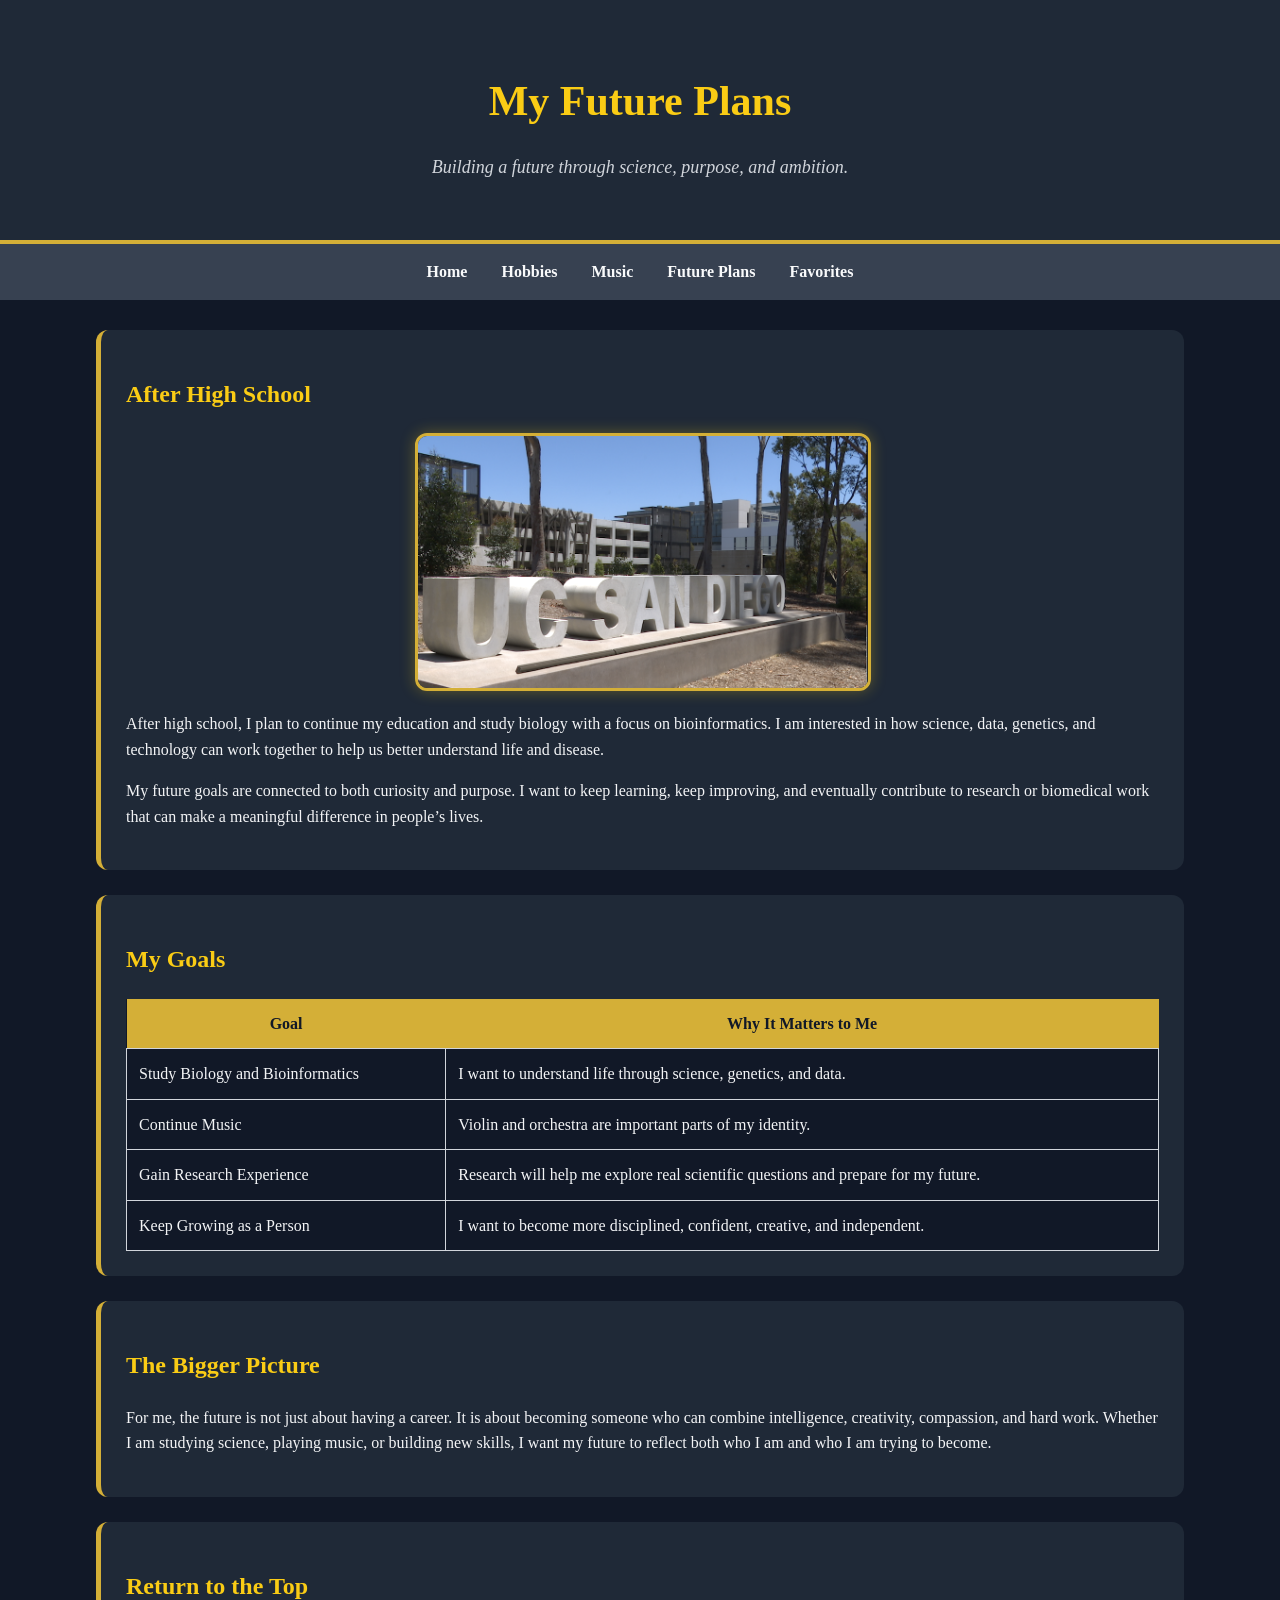
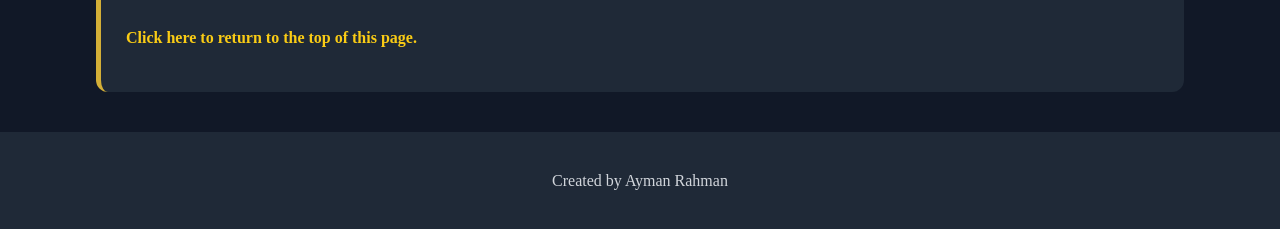
==== future.html @ 2fe5657f "Add files via upload Initial website upload" ====
<!DOCTYPE html>
<html>
<head>
    <title>My Future Plans</title>
    <link rel="stylesheet" href="style.css">
</head>

<body id="top">

    <header>
        <h1>My Future Plans</h1>
        <p class="tagline">Building a future through science, purpose, and ambition.</p>
    </header>

    <nav>
        <a href="index.html">Home</a>
        <a href="hobbies.html">Hobbies</a>
        <a href="music.html">Music</a>
        <a href="future.html">Future Plans</a>
        <a href="favorites.html">Favorites</a>
    </nav>

    <main>
        <section class="card">
    <h2>After High School</h2>

    <img src="images/college.jpg" alt="College and future plans" class="page-image">

    <p>
        After high school, I plan to continue my education and study biology with a focus on
        bioinformatics. I am interested in how science, data, genetics, and technology can work
        together to help us better understand life and disease.
    </p>

            <p>
                My future goals are connected to both curiosity and purpose. I want to keep learning,
                keep improving, and eventually contribute to research or biomedical work that can make
                a meaningful difference in people’s lives.
            </p>
        </section>

        <section class="card">
            <h2>My Goals</h2>

            <table>
                <tr>
                    <th>Goal</th>
                    <th>Why It Matters to Me</th>
                </tr>

                <tr>
                    <td>Study Biology and Bioinformatics</td>
                    <td>I want to understand life through science, genetics, and data.</td>
                </tr>

                <tr>
                    <td>Continue Music</td>
                    <td>Violin and orchestra are important parts of my identity.</td>
                </tr>

                <tr>
                    <td>Gain Research Experience</td>
                    <td>Research will help me explore real scientific questions and prepare for my future.</td>
                </tr>

                <tr>
                    <td>Keep Growing as a Person</td>
                    <td>I want to become more disciplined, confident, creative, and independent.</td>
                </tr>
            </table>
        </section>

        <section class="card">
            <h2>The Bigger Picture</h2>

            <p>
                For me, the future is not just about having a career. It is about becoming someone who
                can combine intelligence, creativity, compassion, and hard work. Whether I am studying
                science, playing music, or building new skills, I want my future to reflect both who I am
                and who I am trying to become.
            </p>
        </section>

<section class="card">
    <h2>Return to the Top</h2>
    <p><a href="#top">Click here to return to the top of this page.</a></p>
</section>

    </main>

    <footer>
        <p>Created by Ayman Rahman</p>
    </footer>

</body>
</html>
---- style.css ----
body {
    margin: 0;
    font-family: Georgia, "Times New Roman", serif;
    background-color: #111827;
    color: #f3f4f6;
    line-height: 1.6;
}

header {
    background-color: #1f2937;
    text-align: center;
    padding: 40px 20px;
    border-bottom: 4px solid #d4af37;
}

h1 {
    color: #facc15;
    font-size: 42px;
    margin-bottom: 10px;
}

.tagline {
    color: #d1d5db;
    font-size: 18px;
    font-style: italic;
}

nav {
    background-color: #374151;
    text-align: center;
    padding: 15px;
}

nav a {
    color: #f9fafb;
    text-decoration: none;
    margin: 0 15px;
    font-weight: bold;
}

nav a:hover {
    color: #facc15;
    text-decoration: underline;
}

main {
    width: 85%;
    margin: 30px auto;
}

.card {
    background-color: #1f2937;
    padding: 25px;
    margin-bottom: 25px;
    border-radius: 12px;
    border-left: 5px solid #d4af37;
}

h2 {
    color: #facc15;
}

ul, ol {
    margin-left: 25px;
}

img {
    max-width: 100%;
    border-radius: 12px;
    margin: 15px 0;
}

table {
    width: 100%;
    border-collapse: collapse;
    margin-top: 15px;
    background-color: #111827;
}

th {
    background-color: #d4af37;
    color: #111827;
    padding: 12px;
}

td {
    border: 1px solid #d1d5db;
    padding: 12px;
}

footer {
    background-color: #1f2937;
    text-align: center;
    padding: 20px;
    color: #d1d5db;
    margin-top: 40px;
}

.page-image {
    display: block;
    width: 60%;
    max-width: 450px;
    margin: 20px auto;
    border: 3px solid #d4af37;
    box-shadow: 0 0 15px rgba(250, 204, 21, 0.3);
}

.gallery {
    display: flex;
    flex-wrap: wrap;
    justify-content: center;
    gap: 18px;
}

.gallery img {
    width: 200px;
    height: 140px;
    object-fit: cover;
    border: 3px solid #d4af37;
    border-radius: 12px;
    box-shadow: 0 0 12px rgba(250, 204, 21, 0.3);
}

.card a {
    color: #facc15;
    font-weight: bold;
    text-decoration: none;
}

.card a:hover {
    color: #ffffff;
    text-decoration: underline;
}

iframe {
    display: block;
    width: 90%;
    max-width: 700px;
    height: 390px;
    margin: 20px auto 35px auto;
    border: 3px solid #d4af37;
    border-radius: 12px;
    box-shadow: 0 0 15px rgba(250, 204, 21, 0.3);
}
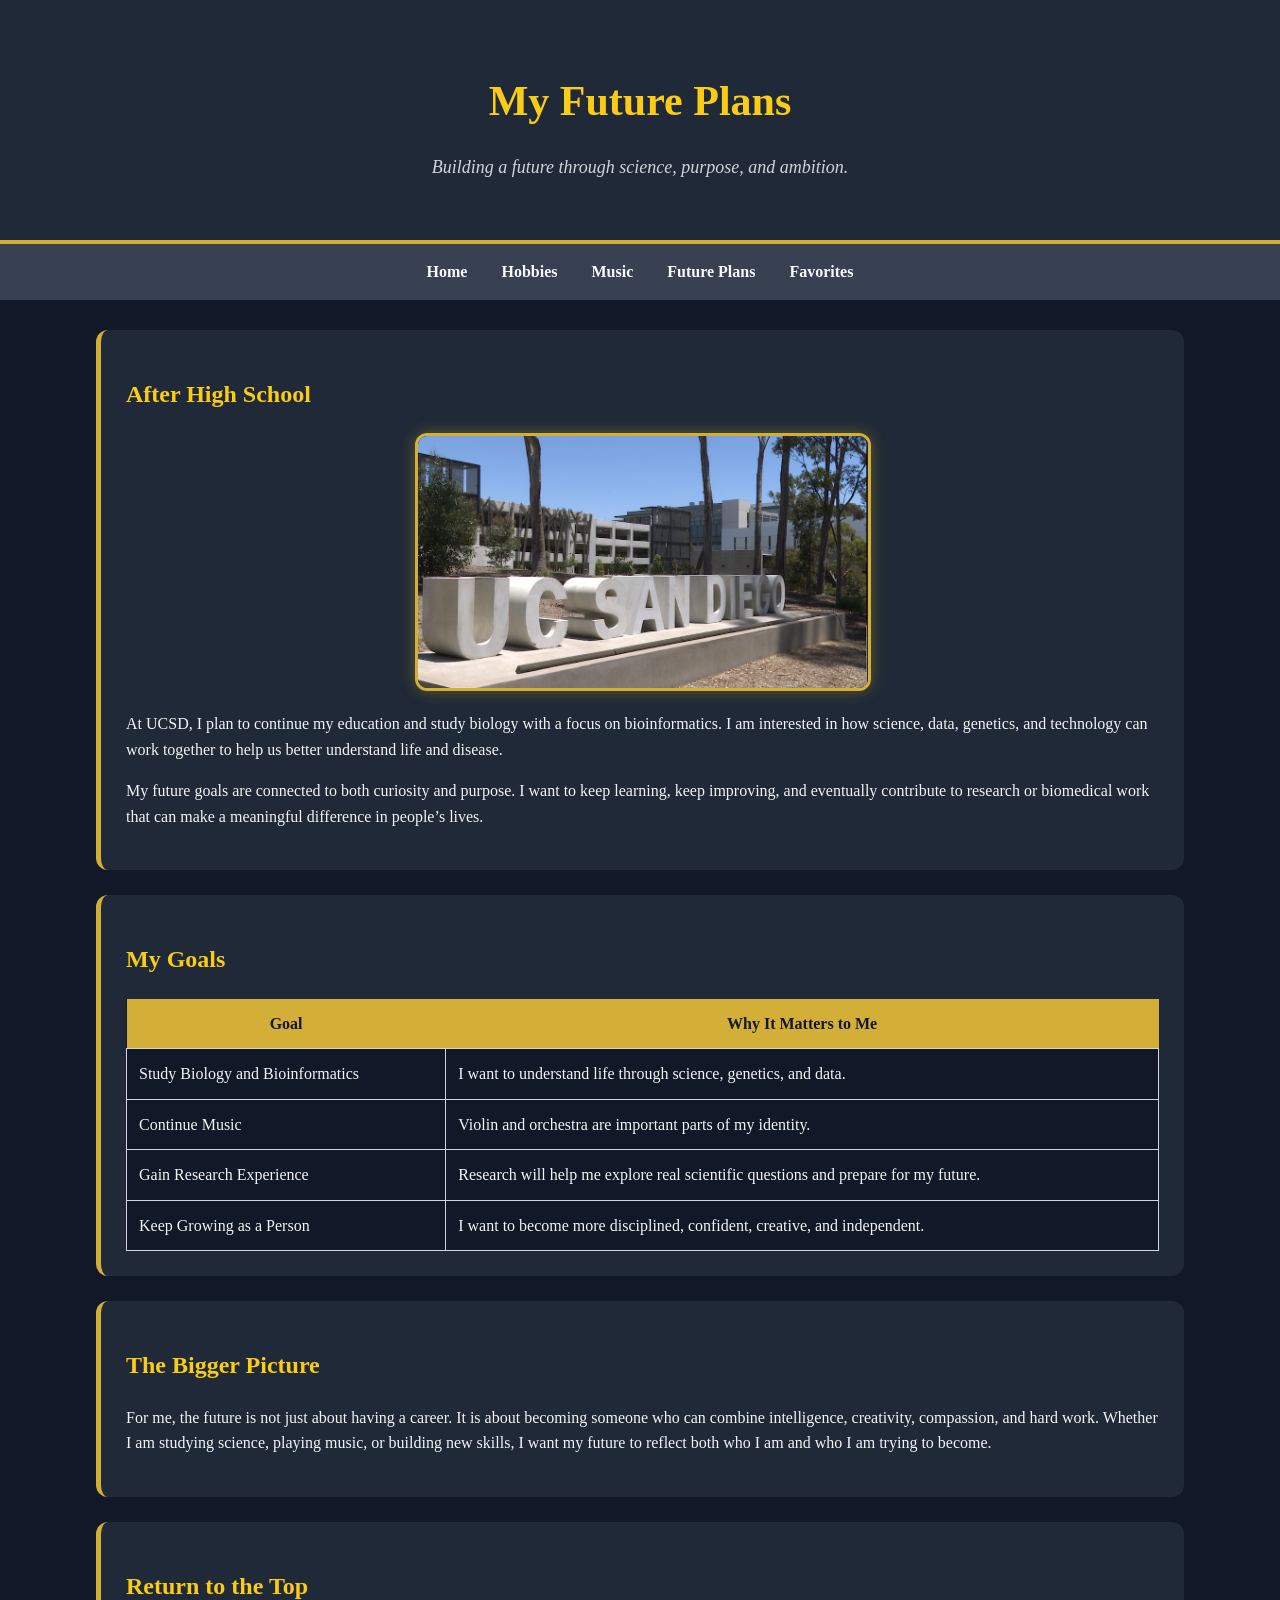
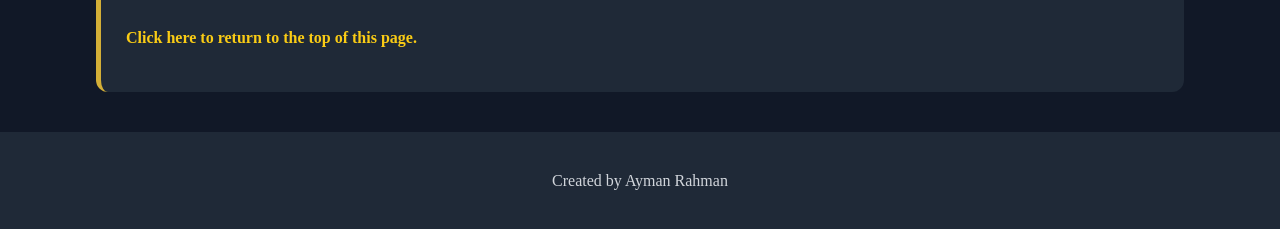
==== commit 1f39e3f7: "Update future.html" ====
--- a/future.html
+++ b/future.html
@@ -27,7 +27,7 @@
     <img src="images/college.jpg" alt="College and future plans" class="page-image">
 
     <p>
-        After high school, I plan to continue my education and study biology with a focus on
+        At UCSD, I plan to continue my education and study biology with a focus on
         bioinformatics. I am interested in how science, data, genetics, and technology can work
         together to help us better understand life and disease.
     </p>
@@ -93,4 +93,4 @@
     </footer>
 
 </body>
-</html>+</html>
